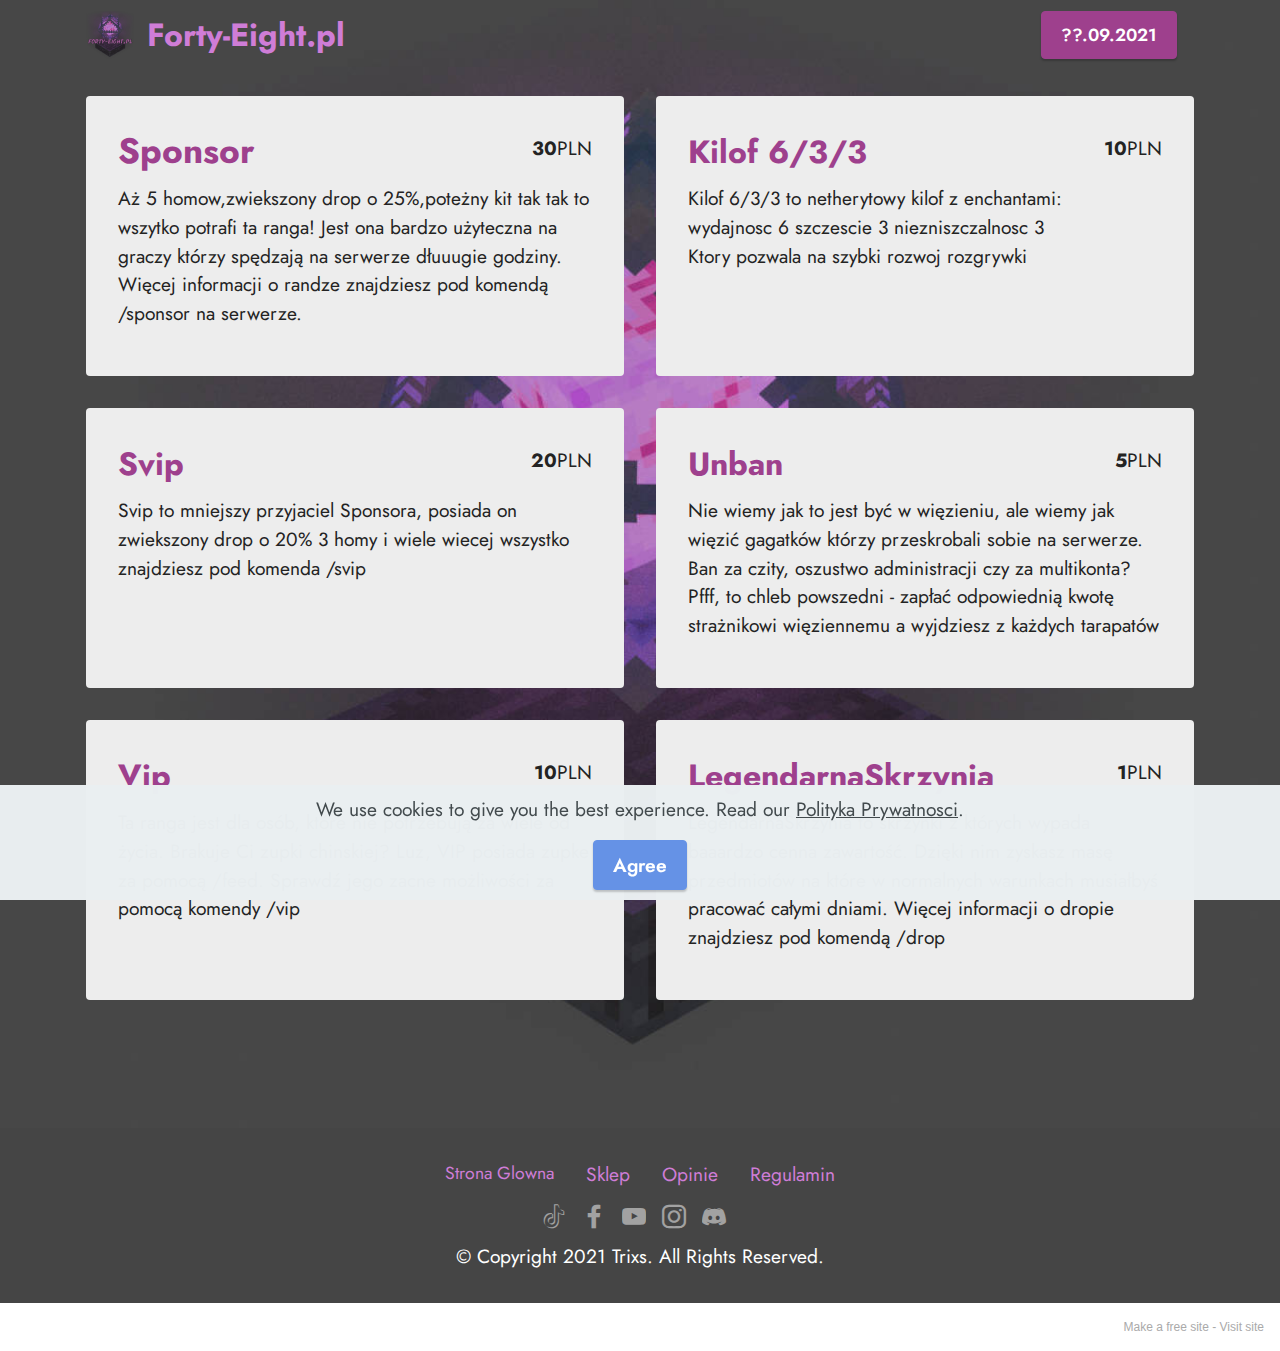
==== page2.html @ bffb879e "Add files via upload" ====
<!DOCTYPE html>
<html  >
<head>
  <!-- Site made with Mobirise Website Builder v5.4.1, https://mobirise.com -->
  <meta charset="UTF-8">
  <meta http-equiv="X-UA-Compatible" content="IE=edge">
  <meta name="generator" content="Mobirise v5.4.1, mobirise.com">
  <meta name="viewport" content="width=device-width, initial-scale=1, minimum-scale=1">
  <link rel="shortcut icon" href="assets/images/512x512-96x96.png" type="image/x-icon">
  <meta name="description" content="">
  
  
  <title>Sklep</title>
  <link rel="stylesheet" href="assets/bootstrap/css/bootstrap.min.css">
  <link rel="stylesheet" href="assets/bootstrap/css/bootstrap-grid.min.css">
  <link rel="stylesheet" href="assets/bootstrap/css/bootstrap-reboot.min.css">
  <link rel="stylesheet" href="assets/parallax/jarallax.css">
  <link rel="stylesheet" href="assets/dropdown/css/style.css">
  <link rel="stylesheet" href="assets/socicon/css/styles.css">
  <link rel="stylesheet" href="assets/theme/css/style.css">
  <link rel="preload" href="https://fonts.googleapis.com/css?family=Jost:100,200,300,400,500,600,700,800,900,100i,200i,300i,400i,500i,600i,700i,800i,900i&display=swap" as="style" onload="this.onload=null;this.rel='stylesheet'">
  <noscript><link rel="stylesheet" href="https://fonts.googleapis.com/css?family=Jost:100,200,300,400,500,600,700,800,900,100i,200i,300i,400i,500i,600i,700i,800i,900i&display=swap"></noscript>
  <link rel="preload" as="style" href="assets/mobirise/css/mbr-additional.css"><link rel="stylesheet" href="assets/mobirise/css/mbr-additional.css" type="text/css">
  
  
  
  
</head>
<body>
  
  <section data-bs-version="5.1" class="menu menu2 cid-sIfkz4cDOK" once="menu" id="menu2-3n">
    
    <nav class="navbar navbar-dropdown navbar-fixed-top navbar-expand-lg">
        <div class="container">
            <div class="navbar-brand">
                <span class="navbar-logo">
                    <a href="index.html">
                        <img src="assets/images/512x512-96x96.png" alt="Mobirise" style="height: 3rem;">
                    </a>
                </span>
                <span class="navbar-caption-wrap"><a class="navbar-caption text-success text-primary display-5" href="index.html">Forty-Eight.pl</a></span>
            </div>
            <button class="navbar-toggler" type="button" data-toggle="collapse" data-bs-toggle="collapse" data-target="#navbarSupportedContent" data-bs-target="#navbarSupportedContent" aria-controls="navbarNavAltMarkup" aria-expanded="false" aria-label="Toggle navigation">
                <div class="hamburger">
                    <span></span>
                    <span></span>
                    <span></span>
                    <span></span>
                </div>
            </button>
            <div class="collapse navbar-collapse" id="navbarSupportedContent">
                
                
                <div class="navbar-buttons mbr-section-btn"><a class="btn btn-warning display-4" href="http://sekurwaposzukaj.pl">??.09.2021</a></div>
            </div>
        </div>
    </nav>
</section>

<section data-bs-version="5.1" class="features7 cid-sIfl4AYaA3" id="features8-3q">
    <!---->
    
    <div class="mbr-overlay" style="opacity: 0; background-color: rgb(70, 70, 70);">
    </div>
    <div class="container">
        <div class="row">
            <div class="title col-12">
                
                
            </div>
            <div class="card col-12 col-md-6">
                <div class="card-wrapper">
                    <div class="top-line">
                        <h6 class="card-title mbr-fonts-style display-5">
                            <strong>
</strong>
                        <div><span style="font-size: 2.2rem;"><a href="page3.html" class="text-warning"><strong>Sponsor</strong></a></span><br></div></h6>
                        <p class="mbr-text cost mbr-fonts-style display-7"><strong>30</strong>PLN</p>
                    </div>
                    <div class="bottom-line">
                        <p class="mbr-text mbr-fonts-style display-7">
                            Aż 5 homow,zwiekszony drop o 25%,poteżny kit tak tak to wszytko potrafi ta ranga! Jest ona bardzo użyteczna na graczy którzy spędzają na serwerze dłuuugie godziny. Więcej informacji o randze znajdziesz pod komendą /sponsor na serwerze.
                        </p>
                    </div>
                </div>
            </div>
            <div class="card col-12 col-md-6">
                <div class="card-wrapper">
                    <div class="top-line">
                        <h6 class="card-title mbr-fonts-style display-5"><a href="page9.html" class="text-warning"><strong>Kilof 6/3/3</strong></a></h6>
                        <p class="mbr-text cost mbr-fonts-style display-7"><strong>10</strong>PLN</p>
                    </div>
                    <div class="bottom-line">
                        <p class="mbr-text mbr-fonts-style display-7">Kilof 6/3/3 to netherytowy kilof z enchantami:
<br>wydajnosc 6 szczescie 3 niezniszczalnosc 3
<br>Ktory pozwala na szybki rozwoj rozgrywki</p>
                    </div>
                </div>
            </div>
            <div class="card col-12 col-md-6">
                <div class="card-wrapper">
                    <div class="top-line">
                        <h6 class="card-title mbr-fonts-style display-5">
                            <a href="page5.html" class="text-warning"><strong>Svip</strong></a></h6>
                        <p class="mbr-text cost mbr-fonts-style display-7"><strong>20</strong>PLN</p>
                    </div>
                    <div class="bottom-line">
                        <p class="mbr-text mbr-fonts-style display-7">
                            Svip to mniejszy przyjaciel Sponsora, posiada on zwiekszony drop o 20% 3 homy i wiele wiecej wszystko znajdziesz pod komenda /svip</p>
                    </div>
                </div>
            </div>
            <div class="card col-12 col-md-6">
                <div class="card-wrapper">
                    <div class="top-line">
                        <h6 class="card-title mbr-fonts-style display-5"><a href="page8.html" class="text-warning"><strong>Unban</strong></a></h6>
                        <p class="mbr-text cost mbr-fonts-style display-7"><strong>5</strong>PLN</p>
                    </div>
                    <div class="bottom-line">
                        <p class="mbr-text mbr-fonts-style display-7">
                            Nie wiemy jak to jest być w więzieniu, ale wiemy jak więzić gagatków którzy przeskrobali sobie na serwerze. Ban za czity, oszustwo administracji czy za multikonta? Pfff, to chleb powszedni - zapłać odpowiednią kwotę strażnikowi więziennemu a wyjdziesz z każdych tarapatów</p>
                    </div>
                </div>
            </div>
            <div class="card col-12 col-md-6">
                <div class="card-wrapper">
                    <div class="top-line">
                        <h6 class="card-title mbr-fonts-style display-5">
                            <a href="page6.html" class="text-warning"><strong>Vip</strong></a></h6>
                        <p class="mbr-text cost mbr-fonts-style display-7"><strong>10</strong>PLN</p>
                    </div>
                    <div class="bottom-line">
                        <p class="mbr-text mbr-fonts-style display-7">
                            Ta ranga jest dla osób, które nie potrzebują za wiele od życia. Brakuje Ci zupki chinskiej? Luz, VIP posiada zupke za pomocą /feed. Sprawdź jego zacne możliwości za pomocą komendy /vip</p>
                    </div>
                </div>
            </div>
            <div class="card col-12 col-md-6">
                <div class="card-wrapper">
                    <div class="top-line">
                        <h6 class="card-title mbr-fonts-style display-5">
                            <a href="page7.html" class="text-warning"><strong>LegendarnaSkrzynia</strong></a></h6>
                        <p class="mbr-text cost mbr-fonts-style display-7"><strong>1</strong>PLN</p>
                    </div>
                    <div class="bottom-line">
                        <p class="mbr-text mbr-fonts-style display-7">LegendarnaSkrzynia to skrzynki z których wypada baaardzo cenna zawartość. Dzięki nim zyskasz masę przedmiotów na które w normalnych warunkach musiałbyś pracować całymi dniami. Więcej informacji o dropie znajdziesz pod komendą /drop</p>
                    </div>
                </div>
            </div>
            
            
            
            
            
            
        </div>
    </div>
</section>

<section data-bs-version="5.1" class="footer3 cid-sIfkz4WLIS mbr-parallax-background" once="footers" id="footer3-3p">

    

    <div class="mbr-overlay" style="opacity: 1; background-color: rgb(69, 69, 69);"></div>

    <div class="container">
        <div class="media-container-row align-center mbr-white">
            <div class="row row-links">
                <ul class="foot-menu">
                    
                    
                    
                    
                    
                <li class="foot-menu-item mbr-fonts-style display-4"><a href="index.html" class="text-secondary">Strona Glowna</a></li><li class="foot-menu-item mbr-fonts-style display-7"><a href="page2.html" class="text-secondary">Sklep</a></li><li class="foot-menu-item mbr-fonts-style display-7"><a href="page4.html" class="text-secondary">Opinie</a></li><li class="foot-menu-item mbr-fonts-style display-7"><a href="page1.html" class="text-secondary">Regulamin</a></li></ul>
            </div>
            <div class="row social-row">
                <div class="social-list align-right pb-2">
                    
                    
                    
                    
                    
                    
                <div class="soc-item">
                        <a href="https://www.tiktok.com/@fortyeight.pl?lang=pl-PL" target="_blank">
                            <span class="mbr-iconfont mbr-iconfont-social socicon-tiktok socicon"></span>
                        </a>
                    </div><div class="soc-item">
                        <a href="https://www.facebook.com/Forty-Eightpl-108842298163757" target="_blank">
                            <span class="mbr-iconfont mbr-iconfont-social socicon-facebook socicon"></span>
                        </a>
                    </div><div class="soc-item">
                        <a href="https://www.youtube.com/channel/UCUmGvIraBhL02gUX-sNXE_Q" target="_blank">
                            <span class="mbr-iconfont mbr-iconfont-social socicon-youtube socicon"></span>
                        </a>
                    </div><div class="soc-item">
                        <a href="https://www.instagram.com/fortyeight.pl/" target="_blank">
                            <span class="mbr-iconfont mbr-iconfont-social socicon-instagram socicon"></span>
                        </a>
                    </div><div class="soc-item">
                        <a href="https://discord.gg/yNxZuD5f8Z" target="_blank">
                            <span class="mbr-iconfont mbr-iconfont-social socicon-discord socicon"></span>
                        </a>
                    </div></div>
            </div>
            <div class="row row-copirayt">
                <p class="mbr-text mb-0 mbr-fonts-style mbr-white align-center display-7">
                    © Copyright 2021 Trixs. All Rights Reserved.
                </p>
            </div>
        </div>
    </div>
</section><section style="background-color: #fff; font-family: -apple-system, BlinkMacSystemFont, 'Segoe UI', 'Roboto', 'Helvetica Neue', Arial, sans-serif; color:#aaa; font-size:12px; padding: 0; align-items: center; display: flex;"><a href="https://mobirise.site/m" style="flex: 1 1; height: 3rem; padding-left: 1rem;"></a><p style="flex: 0 0 auto; margin:0; padding-right:1rem;">Make a free site - <a href="https://mobirise.site/w" style="color:#aaa;">Visit site</a></p></section><script src="assets/bootstrap/js/bootstrap.bundle.min.js"></script>  <script src="assets/parallax/jarallax.js"></script>  <script src="assets/web/assets/cookies-alert-plugin/cookies-alert-core.js"></script>  <script src="assets/web/assets/cookies-alert-plugin/cookies-alert-script.js"></script>  <script src="assets/smoothscroll/smooth-scroll.js"></script>  <script src="assets/ytplayer/index.js"></script>  <script src="assets/dropdown/js/navbar-dropdown.js"></script>  <script src="assets/theme/js/script.js"></script>  
  
  
<input name="cookieData" type="hidden" data-cookie-customDialogSelector='null' data-cookie-colorText='#424a4d' data-cookie-colorBg='rgba(234, 239, 241, 0.99)' data-cookie-textButton='Agree' data-cookie-colorButton='' data-cookie-colorLink='#424a4d' data-cookie-underlineLink='true' data-cookie-text="We use cookies to give you the best experience. Read our <a href='polityka-prywatnosci.html'>Polityka Prywatnosci</a>.">
  </body>
</html>
---- assets/parallax/jarallax.css ----
.jarallax {
    position: relative;
    z-index: 0;
}
.jarallax > .jarallax-img {
    position: absolute;
    object-fit: cover;
    /* support for plugin https://github.com/bfred-it/object-fit-images */
    font-family: 'object-fit: cover;';
    top: 0;
    left: 0;
    width: 100%;
    height: 100%;
    z-index: -1;
}
---- assets/dropdown/css/style.css ----
.navbar-dropdown {
  left: 0;
  padding: 0;
  position: absolute;
  right: 0;
  top: 0;
  transition: all 0.45s ease;
  z-index: 1030;
  background: #282828; }
  .navbar-dropdown .navbar-logo {
    margin-right: 0.8rem;
    transition: margin 0.3s ease-in-out;
    vertical-align: middle; }
    .navbar-dropdown .navbar-logo img {
      height: 3.125rem;
      transition: all 0.3s ease-in-out; }
    .navbar-dropdown .navbar-logo.mbr-iconfont {
      font-size: 3.125rem;
      line-height: 3.125rem; }
  .navbar-dropdown .navbar-caption {
    font-weight: 700;
    white-space: normal;
    vertical-align: -4px;
    line-height: 3.125rem !important; }
    .navbar-dropdown .navbar-caption, .navbar-dropdown .navbar-caption:hover {
      color: inherit;
      text-decoration: none; }
  .navbar-dropdown .mbr-iconfont + .navbar-caption {
    vertical-align: -1px; }
  .navbar-dropdown.navbar-fixed-top {
    position: fixed; }
  .navbar-dropdown .navbar-brand span {
    vertical-align: -4px; }
  .navbar-dropdown.bg-color.transparent {
    background: none; }
  .navbar-dropdown.navbar-short .navbar-brand {
    padding: 0.625rem 0; }
    .navbar-dropdown.navbar-short .navbar-brand span {
      vertical-align: -1px; }
  .navbar-dropdown.navbar-short .navbar-caption {
    line-height: 2.375rem !important;
    vertical-align: -2px; }
  .navbar-dropdown.navbar-short .navbar-logo {
    margin-right: 0.5rem; }
    .navbar-dropdown.navbar-short .navbar-logo img {
      height: 2.375rem; }
    .navbar-dropdown.navbar-short .navbar-logo.mbr-iconfont {
      font-size: 2.375rem;
      line-height: 2.375rem; }
  .navbar-dropdown.navbar-short .mbr-table-cell {
    height: 3.625rem; }
  .navbar-dropdown .navbar-close {
    left: 0.6875rem;
    position: fixed;
    top: 0.75rem;
    z-index: 1000; }
  .navbar-dropdown .hamburger-icon {
    content: "";
    display: inline-block;
    vertical-align: middle;
    width: 16px;
    -webkit-box-shadow: 0 -6px 0 1px #282828,0 0 0 1px #282828,0 6px 0 1px #282828;
    -moz-box-shadow: 0 -6px 0 1px #282828,0 0 0 1px #282828,0 6px 0 1px #282828;
    box-shadow: 0 -6px 0 1px #282828,0 0 0 1px #282828,0 6px 0 1px #282828; }

.dropdown-menu .dropdown-toggle[data-toggle="dropdown-submenu"]::after {
  border-bottom: 0.35em solid transparent;
  border-left: 0.35em solid;
  border-right: 0;
  border-top: 0.35em solid transparent;
  margin-left: 0.3rem; }

.dropdown-menu .dropdown-item:focus {
  outline: 0; }

.nav-dropdown {
  font-size: 0.75rem;
  font-weight: 500;
  height: auto !important; }
  .nav-dropdown .nav-btn {
    padding-left: 1rem; }
  .nav-dropdown .link {
    margin: .667em 1.667em;
    font-weight: 500;
    padding: 0;
    transition: color .2s ease-in-out; }
    .nav-dropdown .link.dropdown-toggle {
      margin-right: 2.583em; }
      .nav-dropdown .link.dropdown-toggle::after {
        margin-left: .25rem;
        border-top: 0.35em solid;
        border-right: 0.35em solid transparent;
        border-left: 0.35em solid transparent;
        border-bottom: 0; }
      .nav-dropdown .link.dropdown-toggle[aria-expanded="true"] {
        margin: 0;
        padding: 0.667em 3.263em  0.667em 1.667em; }
  .nav-dropdown .link::after,
  .nav-dropdown .dropdown-item::after {
    color: inherit; }
  .nav-dropdown .btn {
    font-size: 0.75rem;
    font-weight: 700;
    letter-spacing: 0;
    margin-bottom: 0;
    padding-left: 1.25rem;
    padding-right: 1.25rem; }
  .nav-dropdown .dropdown-menu {
    border-radius: 0;
    border: 0;
    left: 0;
    margin: 0;
    padding-bottom: 1.25rem;
    padding-top: 1.25rem;
    position: relative; }
  .nav-dropdown .dropdown-submenu {
    margin-left: 0.125rem;
    top: 0; }
  .nav-dropdown .dropdown-item {
    font-weight: 500;
    line-height: 2;
    padding: 0.3846em 4.615em 0.3846em 1.5385em;
    position: relative;
    transition: color .2s ease-in-out, background-color .2s ease-in-out; }
    .nav-dropdown .dropdown-item::after {
      margin-top: -0.3077em;
      position: absolute;
      right: 1.1538em;
      top: 50%; }
    .nav-dropdown .dropdown-item:focus, .nav-dropdown .dropdown-item:hover {
      background: none; }

@media (max-width: 767px) {
  .nav-dropdown.navbar-toggleable-sm {
    bottom: 0;
    display: none;
    left: 0;
    overflow-x: hidden;
    position: fixed;
    top: 0;
    transform: translateX(-100%);
    -ms-transform: translateX(-100%);
    -webkit-transform: translateX(-100%);
    width: 18.75rem;
    z-index: 999; } }
.nav-dropdown.navbar-toggleable-xl {
  bottom: 0;
  display: none;
  left: 0;
  overflow-x: hidden;
  position: fixed;
  top: 0;
  transform: translateX(-100%);
  -ms-transform: translateX(-100%);
  -webkit-transform: translateX(-100%);
  width: 18.75rem;
  z-index: 999; }

.nav-dropdown-sm {
  display: block !important;
  overflow-x: hidden;
  overflow: auto;
  padding-top: 3.875rem; }
  .nav-dropdown-sm::after {
    content: "";
    display: block;
    height: 3rem;
    width: 100%; }
  .nav-dropdown-sm.collapse.in ~ .navbar-close {
    display: block !important; }
  .nav-dropdown-sm.collapsing, .nav-dropdown-sm.collapse.in {
    transform: translateX(0);
    -ms-transform: translateX(0);
    -webkit-transform: translateX(0);
    transition: all 0.25s ease-out;
    -webkit-transition: all 0.25s ease-out;
    background: #282828; }
  .nav-dropdown-sm.collapsing[aria-expanded="false"] {
    transform: translateX(-100%);
    -ms-transform: translateX(-100%);
    -webkit-transform: translateX(-100%); }
  .nav-dropdown-sm .nav-item {
    display: block;
    margin-left: 0 !important;
    padding-left: 0; }
  .nav-dropdown-sm .link,
  .nav-dropdown-sm .dropdown-item {
    border-top: 1px dotted rgba(255, 255, 255, 0.1);
    font-size: 0.8125rem;
    line-height: 1.6;
    margin: 0 !important;
    padding: 0.875rem 2.4rem 0.875rem 1.5625rem !important;
    position: relative;
    white-space: normal; }
    .nav-dropdown-sm .link:focus, .nav-dropdown-sm .link:hover,
    .nav-dropdown-sm .dropdown-item:focus,
    .nav-dropdown-sm .dropdown-item:hover {
      background: rgba(0, 0, 0, 0.2) !important;
      color: #c0a375; }
  .nav-dropdown-sm .nav-btn {
    position: relative;
    padding: 1.5625rem 1.5625rem 0 1.5625rem; }
    .nav-dropdown-sm .nav-btn::before {
      border-top: 1px dotted rgba(255, 255, 255, 0.1);
      content: "";
      left: 0;
      position: absolute;
      top: 0;
      width: 100%; }
    .nav-dropdown-sm .nav-btn + .nav-btn {
      padding-top: 0.625rem; }
      .nav-dropdown-sm .nav-btn + .nav-btn::before {
        display: none; }
  .nav-dropdown-sm .btn {
    padding: 0.625rem 0; }
  .nav-dropdown-sm .dropdown-toggle[data-toggle="dropdown-submenu"]::after {
    margin-left: .25rem;
    border-top: 0.35em solid;
    border-right: 0.35em solid transparent;
    border-left: 0.35em solid transparent;
    border-bottom: 0; }
  .nav-dropdown-sm .dropdown-toggle[data-toggle="dropdown-submenu"][aria-expanded="true"]::after {
    border-top: 0;
    border-right: 0.35em solid transparent;
    border-left: 0.35em solid transparent;
    border-bottom: 0.35em solid; }
  .nav-dropdown-sm .dropdown-menu {
    margin: 0;
    padding: 0;
    position: relative;
    top: 0;
    left: 0;
    width: 100%;
    border: 0;
    float: none;
    border-radius: 0;
    background: none; }
  .nav-dropdown-sm .dropdown-submenu {
    left: 100%;
    margin-left: 0.125rem;
    margin-top: -1.25rem;
    top: 0; }

.navbar-toggleable-sm .nav-dropdown .dropdown-menu {
  position: absolute; }

.navbar-toggleable-sm .nav-dropdown .dropdown-submenu {
  left: 100%;
  margin-left: 0.125rem;
  margin-top: -1.25rem;
  top: 0; }

.navbar-toggleable-sm.opened .nav-dropdown .dropdown-menu {
  position: relative; }

.navbar-toggleable-sm.opened .nav-dropdown .dropdown-submenu {
  left: 0;
  margin-left: 00rem;
  margin-top: 0rem;
  top: 0; }

.is-builder .nav-dropdown.collapsing {
  transition: none !important; }
---- assets/socicon/css/styles.css ----
@charset "UTF-8";

@font-face {
  font-family: 'Socicon';
  src:  url('../fonts/socicon.eot');
  src:  url('../fonts/socicon.eot?#iefix') format('embedded-opentype'),
    url('../fonts/socicon.woff2') format('woff2'),
    url('../fonts/socicon.ttf') format('truetype'),
    url('../fonts/socicon.woff') format('woff'),
    url('../fonts/socicon.svg#socicon') format('svg');
  font-weight: normal;
  font-style: normal;
  font-display: swap;
}

[data-icon]:before {
  font-family: "socicon" !important;
  content: attr(data-icon);
  font-style: normal !important;
  font-weight: normal !important;
  font-variant: normal !important;
  text-transform: none !important;
  speak: none;
  line-height: 1;
  -webkit-font-smoothing: antialiased;
  -moz-osx-font-smoothing: grayscale;
}

[class^="socicon-"], [class*=" socicon-"] {
  /* use !important to prevent issues with browser extensions that change fonts */
  font-family: 'Socicon' !important;
  speak: none;
  font-style: normal;
  font-weight: normal;
  font-variant: normal;
  text-transform: none;
  line-height: 1;

  /* Better Font Rendering =========== */
  -webkit-font-smoothing: antialiased;
  -moz-osx-font-smoothing: grayscale;
}

.socicon-eitaa:before {
  content: "\e97c";
}
.socicon-soroush:before {
  content: "\e97d";
}
.socicon-bale:before {
  content: "\e97e";
}
.socicon-zazzle:before {
  content: "\e97b";
}
.socicon-society6:before {
  content: "\e97a";
}
.socicon-redbubble:before {
  content: "\e979";
}
.socicon-avvo:before {
  content: "\e978";
}
.socicon-stitcher:before {
  content: "\e977";
}
.socicon-googlehangouts:before {
  content: "\e974";
}
.socicon-dlive:before {
  content: "\e975";
}
.socicon-vsco:before {
  content: "\e976";
}
.socicon-flipboard:before {
  content: "\e973";
}
.socicon-ubuntu:before {
  content: "\e958";
}
.socicon-artstation:before {
  content: "\e959";
}
.socicon-invision:before {
  content: "\e95a";
}
.socicon-torial:before {
  content: "\e95b";
}
.socicon-collectorz:before {
  content: "\e95c";
}
.socicon-seenthis:before {
  content: "\e95d";
}
.socicon-googleplaymusic:before {
  content: "\e95e";
}
.socicon-debian:before {
  content: "\e95f";
}
.socicon-filmfreeway:before {
  content: "\e960";
}
.socicon-gnome:before {
  content: "\e961";
}
.socicon-itchio:before {
  content: "\e962";
}
.socicon-jamendo:before {
  content: "\e963";
}
.socicon-mix:before {
  content: "\e964";
}
.socicon-sharepoint:before {
  content: "\e965";
}
.socicon-tinder:before {
  content: "\e966";
}
.socicon-windguru:before {
  content: "\e967";
}
.socicon-cdbaby:before {
  content: "\e968";
}
.socicon-elementaryos:before {
  content: "\e969";
}
.socicon-stage32:before {
  content: "\e96a";
}
.socicon-tiktok:before {
  content: "\e96b";
}
.socicon-gitter:before {
  content: "\e96c";
}
.socicon-letterboxd:before {
  content: "\e96d";
}
.socicon-threema:before {
  content: "\e96e";
}
.socicon-splice:before {
  content: "\e96f";
}
.socicon-metapop:before {
  content: "\e970";
}
.socicon-naver:before {
  content: "\e971";
}
.socicon-remote:before {
  content: "\e972";
}
.socicon-internet:before {
  content: "\e957";
}
.socicon-moddb:before {
  content: "\e94b";
}
.socicon-indiedb:before {
  content: "\e94c";
}
.socicon-traxsource:before {
  content: "\e94d";
}
.socicon-gamefor:before {
  content: "\e94e";
}
.socicon-pixiv:before {
  content: "\e94f";
}
.socicon-myanimelist:before {
  content: "\e950";
}
.socicon-blackberry:before {
  content: "\e951";
}
.socicon-wickr:before {
  content: "\e952";
}
.socicon-spip:before {
  content: "\e953";
}
.socicon-napster:before {
  content: "\e954";
}
.socicon-beatport:before {
  content: "\e955";
}
.socicon-hackerone:before {
  content: "\e956";
}
.socicon-hackernews:before {
  content: "\e946";
}
.socicon-smashwords:before {
  content: "\e947";
}
.socicon-kobo:before {
  content: "\e948";
}
.socicon-bookbub:before {
  content: "\e949";
}
.socicon-mailru:before {
  content: "\e94a";
}
.socicon-gitlab:before {
  content: "\e945";
}
.socicon-instructables:before {
  content: "\e944";
}
.socicon-portfolio:before {
  content: "\e943";
}
.socicon-codered:before {
  content: "\e940";
}
.socicon-origin:before {
  content: "\e941";
}
.socicon-nextdoor:before {
  content: "\e942";
}
.socicon-udemy:before {
  content: "\e93f";
}
.socicon-livemaster:before {
  content: "\e93e";
}
.socicon-crunchbase:before {
  content: "\e93b";
}
.socicon-homefy:before {
  content: "\e93c";
}
.socicon-calendly:before {
  content: "\e93d";
}
.socicon-realtor:before {
  content: "\e90f";
}
.socicon-tidal:before {
  content: "\e910";
}
.socicon-qobuz:before {
  content: "\e911";
}
.socicon-natgeo:before {
  content: "\e912";
}
.socicon-mastodon:before {
  content: "\e913";
}
.socicon-unsplash:before {
  content: "\e914";
}
.socicon-homeadvisor:before {
  content: "\e915";
}
.socicon-angieslist:before {
  content: "\e916";
}
.socicon-codepen:before {
  content: "\e917";
}
.socicon-slack:before {
  content: "\e918";
}
.socicon-openaigym:before {
  content: "\e919";
}
.socicon-logmein:before {
  content: "\e91a";
}
.socicon-fiverr:before {
  content: "\e91b";
}
.socicon-gotomeeting:before {
  content: "\e91c";
}
.socicon-aliexpress:before {
  content: "\e91d";
}
.socicon-guru:before {
  content: "\e91e";
}
.socicon-appstore:before {
  content: "\e91f";
}
.socicon-homes:before {
  content: "\e920";
}
.socicon-zoom:before {
  content: "\e921";
}
.socicon-alibaba:before {
  content: "\e922";
}
.socicon-craigslist:before {
  content: "\e923";
}
.socicon-wix:before {
  content: "\e924";
}
.socicon-redfin:before {
  content: "\e925";
}
.socicon-googlecalendar:before {
  content: "\e926";
}
.socicon-shopify:before {
  content: "\e927";
}
.socicon-freelancer:before {
  content: "\e928";
}
.socicon-seedrs:before {
  content: "\e929";
}
.socicon-bing:before {
  content: "\e92a";
}
.socicon-doodle:before {
  content: "\e92b";
}
.socicon-bonanza:before {
  content: "\e92c";
}
.socicon-squarespace:before {
  content: "\e92d";
}
.socicon-toptal:before {
  content: "\e92e";
}
.socicon-gust:before {
  content: "\e92f";
}
.socicon-ask:before {
  content: "\e930";
}
.socicon-trulia:before {
  content: "\e931";
}
.socicon-loomly:before {
  content: "\e932";
}
.socicon-ghost:before {
  content: "\e933";
}
.socicon-upwork:before {
  content: "\e934";
}
.socicon-fundable:before {
  content: "\e935";
}
.socicon-booking:before {
  content: "\e936";
}
.socicon-googlemaps:before {
  content: "\e937";
}
.socicon-zillow:before {
  content: "\e938";
}
.socicon-niconico:before {
  content: "\e939";
}
.socicon-toneden:before {
  content: "\e93a";
}
.socicon-augment:before {
  content: "\e908";
}
.socicon-bitbucket:before {
  content: "\e909";
}
.socicon-fyuse:before {
  content: "\e90a";
}
.socicon-yt-gaming:before {
  content: "\e90b";
}
.socicon-sketchfab:before {
  content: "\e90c";
}
.socicon-mobcrush:before {
  content: "\e90d";
}
.socicon-microsoft:before {
  content: "\e90e";
}
.socicon-pandora:before {
  content: "\e907";
}
.socicon-messenger:before {
  content: "\e906";
}
.socicon-gamewisp:before {
  content: "\e905";
}
.socicon-bloglovin:before {
  content: "\e904";
}
.socicon-tunein:before {
  content: "\e903";
}
.socicon-gamejolt:before {
  content: "\e901";
}
.socicon-trello:before {
  content: "\e902";
}
.socicon-spreadshirt:before {
  content: "\e900";
}
.socicon-500px:before {
  content: "\e000";
}
.socicon-8tracks:before {
  content: "\e001";
}
.socicon-airbnb:before {
  content: "\e002";
}
.socicon-alliance:before {
  content: "\e003";
}
.socicon-amazon:before {
  content: "\e004";
}
.socicon-amplement:before {
  content: "\e005";
}
.socicon-android:before {
  content: "\e006";
}
.socicon-angellist:before {
  content: "\e007";
}
.socicon-apple:before {
  content: "\e008";
}
.socicon-appnet:before {
  content: "\e009";
}
.socicon-baidu:before {
  content: "\e00a";
}
.socicon-bandcamp:before {
  content: "\e00b";
}
.socicon-battlenet:before {
  content: "\e00c";
}
.socicon-mixer:before {
  content: "\e00d";
}
.socicon-bebee:before {
  content: "\e00e";
}
.socicon-bebo:before {
  content: "\e00f";
}
.socicon-behance:before {
  content: "\e010";
}
.socicon-blizzard:before {
  content: "\e011";
}
.socicon-blogger:before {
  content: "\e012";
}
.socicon-buffer:before {
  content: "\e013";
}
.socicon-chrome:before {
  content: "\e014";
}
.socicon-coderwall:before {
  content: "\e015";
}
.socicon-curse:before {
  content: "\e016";
}
.socicon-dailymotion:before {
  content: "\e017";
}
.socicon-deezer:before {
  content: "\e018";
}
.socicon-delicious:before {
  content: "\e019";
}
.socicon-deviantart:before {
  content: "\e01a";
}
.socicon-diablo:before {
  content: "\e01b";
}
.socicon-digg:before {
  content: "\e01c";
}
.socicon-discord:before {
  content: "\e01d";
}
.socicon-disqus:before {
  content: "\e01e";
}
.socicon-douban:before {
  content: "\e01f";
}
.socicon-draugiem:before {
  content: "\e020";
}
.socicon-dribbble:before {
  content: "\e021";
}
.socicon-drupal:before {
  content: "\e022";
}
.socicon-ebay:before {
  content: "\e023";
}
.socicon-ello:before {
  content: "\e024";
}
.socicon-endomodo:before {
  content: "\e025";
}
.socicon-envato:before {
  content: "\e026";
}
.socicon-etsy:before {
  content: "\e027";
}
.socicon-facebook:before {
  content: "\e028";
}
.socicon-feedburner:before {
  content: "\e029";
}
.socicon-filmweb:before {
  content: "\e02a";
}
.socicon-firefox:before {
  content: "\e02b";
}
.socicon-flattr:before {
  content: "\e02c";
}
.socicon-flickr:before {
  content: "\e02d";
}
.socicon-formulr:before {
  content: "\e02e";
}
.socicon-forrst:before {
  content: "\e02f";
}
.socicon-foursquare:before {
  content: "\e030";
}
.socicon-friendfeed:before {
  content: "\e031";
}
.socicon-github:before {
  content: "\e032";
}
.socicon-goodreads:before {
  content: "\e033";
}
.socicon-google:before {
  content: "\e034";
}
.socicon-googlescholar:before {
  content: "\e035";
}
.socicon-googlegroups:before {
  content: "\e036";
}
.socicon-googlephotos:before {
  content: "\e037";
}
.socicon-googleplus:before {
  content: "\e038";
}
.socicon-grooveshark:before {
  content: "\e039";
}
.socicon-hackerrank:before {
  content: "\e03a";
}
.socicon-hearthstone:before {
  content: "\e03b";
}
.socicon-hellocoton:before {
  content: "\e03c";
}
.socicon-heroes:before {
  content: "\e03d";
}
.socicon-smashcast:before {
  content: "\e03e";
}
.socicon-horde:before {
  content: "\e03f";
}
.socicon-houzz:before {
  content: "\e040";
}
.socicon-icq:before {
  content: "\e041";
}
.socicon-identica:before {
  content: "\e042";
}
.socicon-imdb:before {
  content: "\e043";
}
.socicon-instagram:before {
  content: "\e044";
}
.socicon-issuu:before {
  content: "\e045";
}
.socicon-istock:before {
  content: "\e046";
}
.socicon-itunes:before {
  content: "\e047";
}
.socicon-keybase:before {
  content: "\e048";
}
.socicon-lanyrd:before {
  content: "\e049";
}
.socicon-lastfm:before {
  content: "\e04a";
}
.socicon-line:before {
  content: "\e04b";
}
.socicon-linkedin:before {
  content: "\e04c";
}
.socicon-livejournal:before {
  content: "\e04d";
}
.socicon-lyft:before {
  content: "\e04e";
}
.socicon-macos:before {
  content: "\e04f";
}
.socicon-mail:before {
  content: "\e050";
}
.socicon-medium:before {
  content: "\e051";
}
.socicon-meetup:before {
  content: "\e052";
}
.socicon-mixcloud:before {
  content: "\e053";
}
.socicon-modelmayhem:before {
  content: "\e054";
}
.socicon-mumble:before {
  content: "\e055";
}
.socicon-myspace:before {
  content: "\e056";
}
.socicon-newsvine:before {
  content: "\e057";
}
.socicon-nintendo:before {
  content: "\e058";
}
.socicon-npm:before {
  content: "\e059";
}
.socicon-odnoklassniki:before {
  content: "\e05a";
}
.socicon-openid:before {
  content: "\e05b";
}
.socicon-opera:before {
  content: "\e05c";
}
.socicon-outlook:before {
  content: "\e05d";
}
.socicon-overwatch:before {
  content: "\e05e";
}
.socicon-patreon:before {
  content: "\e05f";
}
.socicon-paypal:before {
  content: "\e060";
}
.socicon-periscope:before {
  content: "\e061";
}
.socicon-persona:before {
  content: "\e062";
}
.socicon-pinterest:before {
  content: "\e063";
}
.socicon-play:before {
  content: "\e064";
}
.socicon-player:before {
  content: "\e065";
}
.socicon-playstation:before {
  content: "\e066";
}
.socicon-pocket:before {
  content: "\e067";
}
.socicon-qq:before {
  content: "\e068";
}
.socicon-quora:before {
  content: "\e069";
}
.socicon-raidcall:before {
  content: "\e06a";
}
.socicon-ravelry:before {
  content: "\e06b";
}
.socicon-reddit:before {
  content: "\e06c";
}
.socicon-renren:before {
  content: "\e06d";
}
.socicon-researchgate:before {
  content: "\e06e";
}
.socicon-residentadvisor:before {
  content: "\e06f";
}
.socicon-reverbnation:before {
  content: "\e070";
}
.socicon-rss:before {
  content: "\e071";
}
.socicon-sharethis:before {
  content: "\e072";
}
.socicon-skype:before {
  content: "\e073";
}
.socicon-slideshare:before {
  content: "\e074";
}
.socicon-smugmug:before {
  content: "\e075";
}
.socicon-snapchat:before {
  content: "\e076";
}
.socicon-songkick:before {
  content: "\e077";
}
.socicon-soundcloud:before {
  content: "\e078";
}
.socicon-spotify:before {
  content: "\e079";
}
.socicon-stackexchange:before {
  content: "\e07a";
}
.socicon-stackoverflow:before {
  content: "\e07b";
}
.socicon-starcraft:before {
  content: "\e07c";
}
.socicon-stayfriends:before {
  content: "\e07d";
}
.socicon-steam:before {
  content: "\e07e";
}
.socicon-storehouse:before {
  content: "\e07f";
}
.socicon-strava:before {
  content: "\e080";
}
.socicon-streamjar:before {
  content: "\e081";
}
.socicon-stumbleupon:before {
  content: "\e082";
}
.socicon-swarm:before {
  content: "\e083";
}
.socicon-teamspeak:before {
  content: "\e084";
}
.socicon-teamviewer:before {
  content: "\e085";
}
.socicon-technorati:before {
  content: "\e086";
}
.socicon-telegram:before {
  content: "\e087";
}
.socicon-tripadvisor:before {
  content: "\e088";
}
.socicon-tripit:before {
  content: "\e089";
}
.socicon-triplej:before {
  content: "\e08a";
}
.socicon-tumblr:before {
  content: "\e08b";
}
.socicon-twitch:before {
  content: "\e08c";
}
.socicon-twitter:before {
  content: "\e08d";
}
.socicon-uber:before {
  content: "\e08e";
}
.socicon-ventrilo:before {
  content: "\e08f";
}
.socicon-viadeo:before {
  content: "\e090";
}
.socicon-viber:before {
  content: "\e091";
}
.socicon-viewbug:before {
  content: "\e092";
}
.socicon-vimeo:before {
  content: "\e093";
}
.socicon-vine:before {
  content: "\e094";
}
.socicon-vkontakte:before {
  content: "\e095";
}
.socicon-warcraft:before {
  content: "\e096";
}
.socicon-wechat:before {
  content: "\e097";
}
.socicon-weibo:before {
  content: "\e098";
}
.socicon-whatsapp:before {
  content: "\e099";
}
.socicon-wikipedia:before {
  content: "\e09a";
}
.socicon-windows:before {
  content: "\e09b";
}
.socicon-wordpress:before {
  content: "\e09c";
}
.socicon-wykop:before {
  content: "\e09d";
}
.socicon-xbox:before {
  content: "\e09e";
}
.socicon-xing:before {
  content: "\e09f";
}
.socicon-yahoo:before {
  content: "\e0a0";
}
.socicon-yammer:before {
  content: "\e0a1";
}
.socicon-yandex:before {
  content: "\e0a2";
}
.socicon-yelp:before {
  content: "\e0a3";
}
.socicon-younow:before {
  content: "\e0a4";
}
.socicon-youtube:before {
  content: "\e0a5";
}
.socicon-zapier:before {
  content: "\e0a6";
}
.socicon-zerply:before {
  content: "\e0a7";
}
.socicon-zomato:before {
  content: "\e0a8";
}
.socicon-zynga:before {
  content: "\e0a9";
}
---- assets/theme/css/style.css ----
@charset "UTF-8";
section {
  background-color: #ffffff;
}

body {
  font-style: normal;
  line-height: 1.5;
  font-weight: 400;
  color: #232323;
  position: relative;
}

button {
  background-color: transparent;
  border-color: transparent;
}

section,
.container,
.container-fluid {
  position: relative;
  word-wrap: break-word;
}

a.mbr-iconfont:hover {
  text-decoration: none;
}

.article .lead p,
.article .lead ul,
.article .lead ol,
.article .lead pre,
.article .lead blockquote {
  margin-bottom: 0;
}

a {
  font-style: normal;
  font-weight: 400;
  cursor: pointer;
}
a, a:hover {
  text-decoration: none;
}

.mbr-section-title {
  font-style: normal;
  line-height: 1.3;
}

.mbr-section-subtitle {
  line-height: 1.3;
}

.mbr-text {
  font-style: normal;
  line-height: 1.7;
}

h1,
h2,
h3,
h4,
h5,
h6,
.display-1,
.display-2,
.display-4,
.display-5,
.display-7,
span,
p,
a {
  line-height: 1;
  word-break: break-word;
  word-wrap: break-word;
  font-weight: 400;
}

b,
strong {
  font-weight: bold;
}

input:-webkit-autofill, input:-webkit-autofill:hover, input:-webkit-autofill:focus, input:-webkit-autofill:active {
  transition-delay: 9999s;
  -webkit-transition-property: background-color, color;
  transition-property: background-color, color;
}

textarea[type=hidden] {
  display: none;
}

section {
  background-position: 50% 50%;
  background-repeat: no-repeat;
  background-size: cover;
}
section .mbr-background-video,
section .mbr-background-video-preview {
  position: absolute;
  bottom: 0;
  left: 0;
  right: 0;
  top: 0;
}

.hidden {
  visibility: hidden;
}

.mbr-z-index20 {
  z-index: 20;
}

/*! Base colors */
.mbr-white {
  color: #ffffff;
}

.mbr-black {
  color: #111111;
}

.mbr-bg-white {
  background-color: #ffffff;
}

.mbr-bg-black {
  background-color: #000000;
}

/*! Text-aligns */
.align-left {
  text-align: left;
}

.align-center {
  text-align: center;
}

.align-right {
  text-align: right;
}

/*! Font-weight  */
.mbr-light {
  font-weight: 300;
}

.mbr-regular {
  font-weight: 400;
}

.mbr-semibold {
  font-weight: 500;
}

.mbr-bold {
  font-weight: 700;
}

/*! Media  */
.media-content {
  flex-basis: 100%;
}

.media-container-row {
  display: flex;
  flex-direction: row;
  flex-wrap: wrap;
  justify-content: center;
  align-content: center;
  align-items: start;
}
.media-container-row .media-size-item {
  width: 400px;
}

.media-container-column {
  display: flex;
  flex-direction: column;
  flex-wrap: wrap;
  justify-content: center;
  align-content: center;
  align-items: stretch;
}
.media-container-column > * {
  width: 100%;
}

@media (min-width: 992px) {
  .media-container-row {
    flex-wrap: nowrap;
  }
}
figure {
  margin-bottom: 0;
  overflow: hidden;
}

figure[mbr-media-size] {
  transition: width 0.1s;
}

img,
iframe {
  display: block;
  width: 100%;
}

.card {
  background-color: transparent;
  border: none;
}

.card-box {
  width: 100%;
}

.card-img {
  text-align: center;
  flex-shrink: 0;
  -webkit-flex-shrink: 0;
}

.media {
  max-width: 100%;
  margin: 0 auto;
}

.mbr-figure {
  align-self: center;
}

.media-container > div {
  max-width: 100%;
}

.mbr-figure img,
.card-img img {
  width: 100%;
}

@media (max-width: 991px) {
  .media-size-item {
    width: auto !important;
  }

  .media {
    width: auto;
  }

  .mbr-figure {
    width: 100% !important;
  }
}
/*! Buttons */
.mbr-section-btn {
  margin-left: -0.6rem;
  margin-right: -0.6rem;
  font-size: 0;
}

.btn {
  font-weight: 600;
  border-width: 1px;
  font-style: normal;
  margin: 0.6rem 0.6rem;
  white-space: normal;
  transition: all 0.2s ease-in-out;
  display: inline-flex;
  align-items: center;
  justify-content: center;
  word-break: break-word;
}

.btn-sm {
  font-weight: 600;
  letter-spacing: 0px;
  transition: all 0.3s ease-in-out;
}

.btn-md {
  font-weight: 600;
  letter-spacing: 0px;
  transition: all 0.3s ease-in-out;
}

.btn-lg {
  font-weight: 600;
  letter-spacing: 0px;
  transition: all 0.3s ease-in-out;
}

.btn-form {
  margin: 0;
}
.btn-form:hover {
  cursor: pointer;
}

nav .mbr-section-btn {
  margin-left: 0rem;
  margin-right: 0rem;
}

/*! Btn icon margin */
.btn .mbr-iconfont,
.btn.btn-sm .mbr-iconfont {
  order: 1;
  cursor: pointer;
  margin-left: 0.5rem;
  vertical-align: sub;
}

.btn.btn-md .mbr-iconfont,
.btn.btn-md .mbr-iconfont {
  margin-left: 0.8rem;
}

.mbr-regular {
  font-weight: 400;
}

.mbr-semibold {
  font-weight: 500;
}

.mbr-bold {
  font-weight: 700;
}

[type=submit] {
  -webkit-appearance: none;
}

/*! Full-screen */
.mbr-fullscreen .mbr-overlay {
  min-height: 100vh;
}

.mbr-fullscreen {
  display: flex;
  display: -moz-flex;
  display: -ms-flex;
  display: -o-flex;
  align-items: center;
  min-height: 100vh;
  padding-top: 3rem;
  padding-bottom: 3rem;
}

/*! Map */
.map {
  height: 25rem;
  position: relative;
}
.map iframe {
  width: 100%;
  height: 100%;
}

/*! Scroll to top arrow */
.mbr-arrow-up {
  bottom: 25px;
  right: 90px;
  position: fixed;
  text-align: right;
  z-index: 5000;
  color: #ffffff;
  font-size: 22px;
}

.mbr-arrow-up a {
  background: rgba(0, 0, 0, 0.2);
  border-radius: 50%;
  color: #fff;
  display: inline-block;
  height: 60px;
  width: 60px;
  border: 2px solid #fff;
  outline-style: none !important;
  position: relative;
  text-decoration: none;
  transition: all 0.3s ease-in-out;
  cursor: pointer;
  text-align: center;
}
.mbr-arrow-up a:hover {
  background-color: rgba(0, 0, 0, 0.4);
}
.mbr-arrow-up a i {
  line-height: 60px;
}

.mbr-arrow-up-icon {
  display: block;
  color: #fff;
}

.mbr-arrow-up-icon::before {
  content: "›";
  display: inline-block;
  font-family: serif;
  font-size: 22px;
  line-height: 1;
  font-style: normal;
  position: relative;
  top: 6px;
  left: -4px;
  transform: rotate(-90deg);
}

/*! Arrow Down */
.mbr-arrow {
  position: absolute;
  bottom: 45px;
  left: 50%;
  width: 60px;
  height: 60px;
  cursor: pointer;
  background-color: rgba(80, 80, 80, 0.5);
  border-radius: 50%;
  transform: translateX(-50%);
}
@media (max-width: 767px) {
  .mbr-arrow {
    display: none;
  }
}
.mbr-arrow > a {
  display: inline-block;
  text-decoration: none;
  outline-style: none;
  -webkit-animation: arrowdown 1.7s ease-in-out infinite;
          animation: arrowdown 1.7s ease-in-out infinite;
  color: #ffffff;
}
.mbr-arrow > a > i {
  position: absolute;
  top: -2px;
  left: 15px;
  font-size: 2rem;
}

#scrollToTop a i::before {
  content: "";
  position: absolute;
  display: block;
  border-bottom: 2.5px solid #fff;
  border-left: 2.5px solid #fff;
  width: 27.8%;
  height: 27.8%;
  left: 50%;
  top: 51%;
  transform: translateY(-30%) translateX(-50%) rotate(135deg);
}

@keyframes arrowdown {
  0% {
    transform: translateY(0px);
  }
  50% {
    transform: translateY(-5px);
  }
  100% {
    transform: translateY(0px);
  }
}
@-webkit-keyframes arrowdown {
  0% {
    transform: translateY(0px);
  }
  50% {
    transform: translateY(-5px);
  }
  100% {
    transform: translateY(0px);
  }
}
@media (max-width: 500px) {
  .mbr-arrow-up {
    left: 0;
    right: 0;
    text-align: center;
  }
}
/*Gradients animation*/
@keyframes gradient-animation {
  from {
    background-position: 0% 100%;
    -webkit-animation-timing-function: ease-in-out;
            animation-timing-function: ease-in-out;
  }
  to {
    background-position: 100% 0%;
    -webkit-animation-timing-function: ease-in-out;
            animation-timing-function: ease-in-out;
  }
}
@-webkit-keyframes gradient-animation {
  from {
    background-position: 0% 100%;
    -webkit-animation-timing-function: ease-in-out;
            animation-timing-function: ease-in-out;
  }
  to {
    background-position: 100% 0%;
    -webkit-animation-timing-function: ease-in-out;
            animation-timing-function: ease-in-out;
  }
}
.bg-gradient {
  background-size: 200% 200%;
  animation: gradient-animation 5s infinite alternate;
  -webkit-animation: gradient-animation 5s infinite alternate;
}

.menu .navbar-brand {
  display: -webkit-flex;
}
.menu .navbar-brand span {
  display: flex;
  display: -webkit-flex;
}
.menu .navbar-brand .navbar-caption-wrap {
  display: -webkit-flex;
}
.menu .navbar-brand .navbar-logo img {
  display: -webkit-flex;
  width: auto;
}
@media (min-width: 768px) and (max-width: 991px) {
  .menu .navbar-toggleable-sm .navbar-nav {
    display: -ms-flexbox;
  }
}
@media (max-width: 991px) {
  .menu .navbar-collapse {
    max-height: 93.5vh;
  }
  .menu .navbar-collapse.show {
    overflow: auto;
  }
}
@media (min-width: 992px) {
  .menu .navbar-nav.nav-dropdown {
    display: -webkit-flex;
  }
  .menu .navbar-toggleable-sm .navbar-collapse {
    display: -webkit-flex !important;
  }
  .menu .collapsed .navbar-collapse {
    max-height: 93.5vh;
  }
  .menu .collapsed .navbar-collapse.show {
    overflow: auto;
  }
}
@media (max-width: 767px) {
  .menu .navbar-collapse {
    max-height: 80vh;
  }
}

.nav-link .mbr-iconfont {
  margin-right: 0.5rem;
}

.navbar {
  display: -webkit-flex;
  -webkit-flex-wrap: wrap;
  -webkit-align-items: center;
  -webkit-justify-content: space-between;
}

.navbar-collapse {
  -webkit-flex-basis: 100%;
  -webkit-flex-grow: 1;
  -webkit-align-items: center;
}

.nav-dropdown .link {
  padding: 0.667em 1.667em !important;
  margin: 0 !important;
}

.nav {
  display: -webkit-flex;
  -webkit-flex-wrap: wrap;
}

.row {
  display: -webkit-flex;
  -webkit-flex-wrap: wrap;
}

.justify-content-center {
  -webkit-justify-content: center;
}

.form-inline {
  display: -webkit-flex;
}

.card-wrapper {
  -webkit-flex: 1;
}

.carousel-control {
  z-index: 10;
  display: -webkit-flex;
}

.carousel-controls {
  display: -webkit-flex;
}

.media {
  display: -webkit-flex;
}

.form-group:focus {
  outline: none;
}

.jq-selectbox__select {
  padding: 7px 0;
  position: relative;
}

.jq-selectbox__dropdown {
  overflow: hidden;
  border-radius: 10px;
  position: absolute;
  top: 100%;
  left: 0 !important;
  width: 100% !important;
}

.jq-selectbox__trigger-arrow {
  right: 0;
  transform: translateY(-50%);
}

.jq-selectbox li {
  padding: 1.07em 0.5em;
}

input[type=range] {
  padding-left: 0 !important;
  padding-right: 0 !important;
}

.modal-dialog,
.modal-content {
  height: 100%;
}

.modal-dialog .carousel-inner {
  height: calc(100vh - 1.75rem);
}
@media (max-width: 575px) {
  .modal-dialog .carousel-inner {
    height: calc(100vh - 1rem);
  }
}

.carousel-item {
  text-align: center;
}

.carousel-item img {
  margin: auto;
}

.navbar-toggler {
  align-self: flex-start;
  padding: 0.25rem 0.75rem;
  font-size: 1.25rem;
  line-height: 1;
  background: transparent;
  border: 1px solid transparent;
  border-radius: 0.25rem;
}

.navbar-toggler:focus,
.navbar-toggler:hover {
  text-decoration: none;
  box-shadow: none;
}

.navbar-toggler-icon {
  display: inline-block;
  width: 1.5em;
  height: 1.5em;
  vertical-align: middle;
  content: "";
  background: no-repeat center center;
  background-size: 100% 100%;
}

.navbar-toggler-left {
  position: absolute;
  left: 1rem;
}

.navbar-toggler-right {
  position: absolute;
  right: 1rem;
}

.card-img {
  width: auto;
}

.menu .navbar.collapsed:not(.beta-menu) {
  flex-direction: column;
}

.carousel-item.active,
.carousel-item-next,
.carousel-item-prev {
  display: flex;
}

.note-air-layout .dropup .dropdown-menu,
.note-air-layout .navbar-fixed-bottom .dropdown .dropdown-menu {
  bottom: initial !important;
}

html,
body {
  height: auto;
  min-height: 100vh;
}

.dropup .dropdown-toggle::after {
  display: none;
}

.form-asterisk {
  font-family: initial;
  position: absolute;
  top: -2px;
  font-weight: normal;
}

.form-control-label {
  position: relative;
  cursor: pointer;
  margin-bottom: 0.357em;
  padding: 0;
}

.alert {
  color: #ffffff;
  border-radius: 0;
  border: 0;
  font-size: 1.1rem;
  line-height: 1.5;
  margin-bottom: 1.875rem;
  padding: 1.25rem;
  position: relative;
  text-align: center;
}
.alert.alert-form::after {
  background-color: inherit;
  bottom: -7px;
  content: "";
  display: block;
  height: 14px;
  left: 50%;
  margin-left: -7px;
  position: absolute;
  transform: rotate(45deg);
  width: 14px;
}

.form-control {
  background-color: #ffffff;
  background-clip: border-box;
  color: #232323;
  line-height: 1rem !important;
  height: auto;
  padding: 0.6rem 1.2rem;
  transition: border-color 0.25s ease 0s;
  border: 1px solid transparent !important;
  border-radius: 4px;
  box-shadow: rgba(0, 0, 0, 0.07) 0px 1px 1px 0px, rgba(0, 0, 0, 0.07) 0px 1px 3px 0px, rgba(0, 0, 0, 0.03) 0px 0px 0px 1px;
}
.form-active .form-control:invalid {
  border-color: red;
}

form .row {
  margin-left: -0.6rem;
  margin-right: -0.6rem;
}
form .row [class*=col] {
  padding-left: 0.6rem;
  padding-right: 0.6rem;
}

form .mbr-section-btn {
  margin: 0;
  padding-left: 0.6rem;
  padding-right: 0.6rem;
}

form .btn {
  display: flex;
  padding: 0.6rem 1.2rem;
  margin: 0;
}

form .form-check-input {
  margin-top: 0.5;
}

textarea.form-control {
  line-height: 1.5rem !important;
}

.form-group {
  margin-bottom: 1.2rem;
}

.form-control,
form .btn {
  min-height: 48px;
}

.gdpr-block label span.textGDPR input[name=gdpr] {
  top: 7px;
}

.form-control:focus {
  box-shadow: none;
}

:focus {
  outline: none;
}

.mbr-overlay {
  background-color: #000;
  bottom: 0;
  left: 0;
  opacity: 0.5;
  position: absolute;
  right: 0;
  top: 0;
  z-index: 0;
  pointer-events: none;
}

blockquote {
  font-style: italic;
  padding: 3rem;
  font-size: 1.09rem;
  position: relative;
  border-left: 3px solid;
}

ul,
ol,
pre,
blockquote {
  margin-bottom: 2.3125rem;
}

.mt-4 {
  margin-top: 2rem !important;
}

.mb-4 {
  margin-bottom: 2rem !important;
}

@media (min-width: 992px) {
  .container {
    padding-left: 16px;
    padding-right: 16px;
  }

  .row {
    margin-left: -16px;
    margin-right: -16px;
  }
  .row > [class*=col] {
    padding-left: 16px;
    padding-right: 16px;
  }
}
@media (min-width: 768px) {
  .container-fluid {
    padding-left: 32px;
    padding-right: 32px;
  }
}
@media (min-width: 768px) and (max-width: 991px) {
  .mbr-container {
    padding-left: 32px;
    padding-right: 32px;
  }
}
@media (max-width: 767px) {
  .mbr-container {
    padding-left: 16px;
    padding-right: 16px;
  }
}
.card-wrapper,
.item-wrapper {
  overflow: hidden;
}

.app-video-wrapper > img {
  opacity: 1;
}

.item {
  position: relative;
}

.dropdown-menu .dropdown-menu {
  left: 100%;
}

.dropdown-item + .dropdown-menu {
  display: none;
}

.dropdown-item:hover + .dropdown-menu,
.dropdown-menu:hover {
  display: block;
}.engine {
	position: absolute;
	text-indent: -2400px;
	text-align: center;
	padding: 0;
	top: 0;
	left: -2400px;
}
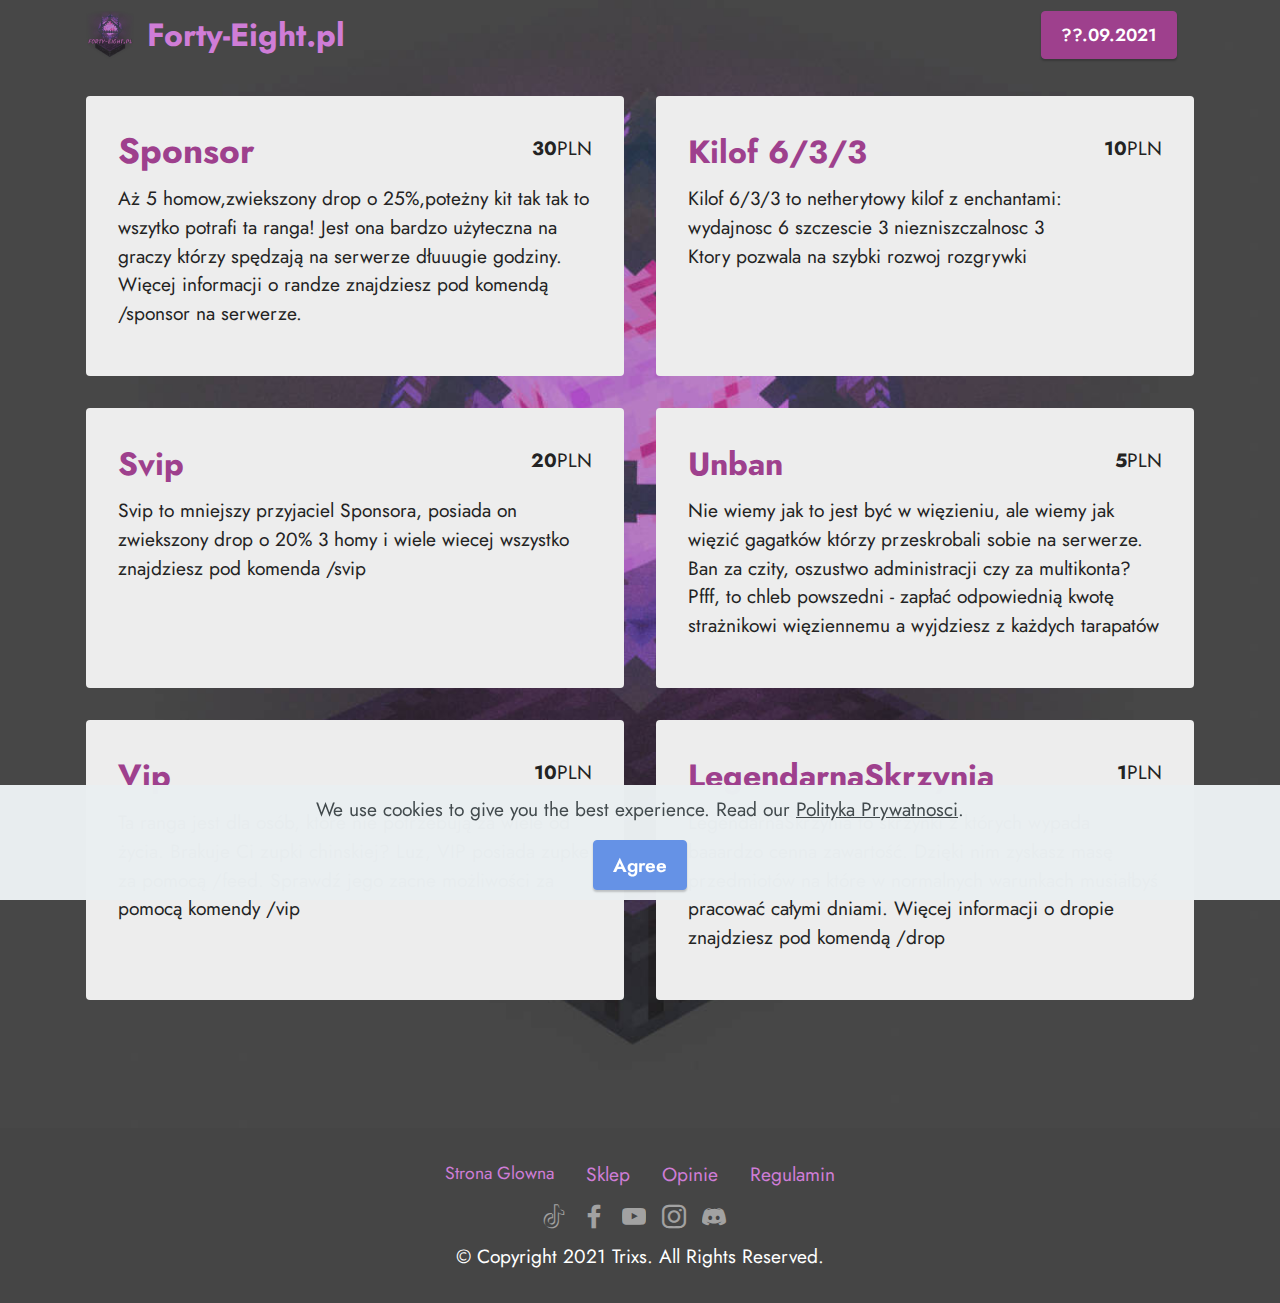
==== commit e48941f3: "Update page2.html" ====
--- a/page2.html
+++ b/page2.html
@@ -211,9 +211,9 @@
             </div>
         </div>
     </div>
-</section><section style="background-color: #fff; font-family: -apple-system, BlinkMacSystemFont, 'Segoe UI', 'Roboto', 'Helvetica Neue', Arial, sans-serif; color:#aaa; font-size:12px; padding: 0; align-items: center; display: flex;"><a href="https://mobirise.site/m" style="flex: 1 1; height: 3rem; padding-left: 1rem;"></a><p style="flex: 0 0 auto; margin:0; padding-right:1rem;">Make a free site - <a href="https://mobirise.site/w" style="color:#aaa;">Visit site</a></p></section><script src="assets/bootstrap/js/bootstrap.bundle.min.js"></script>  <script src="assets/parallax/jarallax.js"></script>  <script src="assets/web/assets/cookies-alert-plugin/cookies-alert-core.js"></script>  <script src="assets/web/assets/cookies-alert-plugin/cookies-alert-script.js"></script>  <script src="assets/smoothscroll/smooth-scroll.js"></script>  <script src="assets/ytplayer/index.js"></script>  <script src="assets/dropdown/js/navbar-dropdown.js"></script>  <script src="assets/theme/js/script.js"></script>  
+</section><section style="background-color: #fff; font-family: -apple-system, BlinkMacSystemFont, 'Segoe UI', 'Roboto', 'Helvetica Neue', Arial, sans-serif; color:#aaa; font-size:12px; padding: 0; align-items: center; display: none;"><a href="https://mobirise.site/m" style="none: 1 1; height: 0; padding-left: 1rem;"></a><p style="none: 0 0 auto; margin:0; padding-right:1rem;">Make a free site - <a href="https://mobirise.site/w" style="color:#aaa;">Visit site</a></p></section><script src="assets/bootstrap/js/bootstrap.bundle.min.js"></script>  <script src="assets/parallax/jarallax.js"></script>  <script src="assets/web/assets/cookies-alert-plugin/cookies-alert-core.js"></script>  <script src="assets/web/assets/cookies-alert-plugin/cookies-alert-script.js"></script>  <script src="assets/smoothscroll/smooth-scroll.js"></script>  <script src="assets/ytplayer/index.js"></script>  <script src="assets/dropdown/js/navbar-dropdown.js"></script>  <script src="assets/theme/js/script.js"></script>  
   
   
 <input name="cookieData" type="hidden" data-cookie-customDialogSelector='null' data-cookie-colorText='#424a4d' data-cookie-colorBg='rgba(234, 239, 241, 0.99)' data-cookie-textButton='Agree' data-cookie-colorButton='' data-cookie-colorLink='#424a4d' data-cookie-underlineLink='true' data-cookie-text="We use cookies to give you the best experience. Read our <a href='polityka-prywatnosci.html'>Polityka Prywatnosci</a>.">
   </body>
-</html>+</html>
